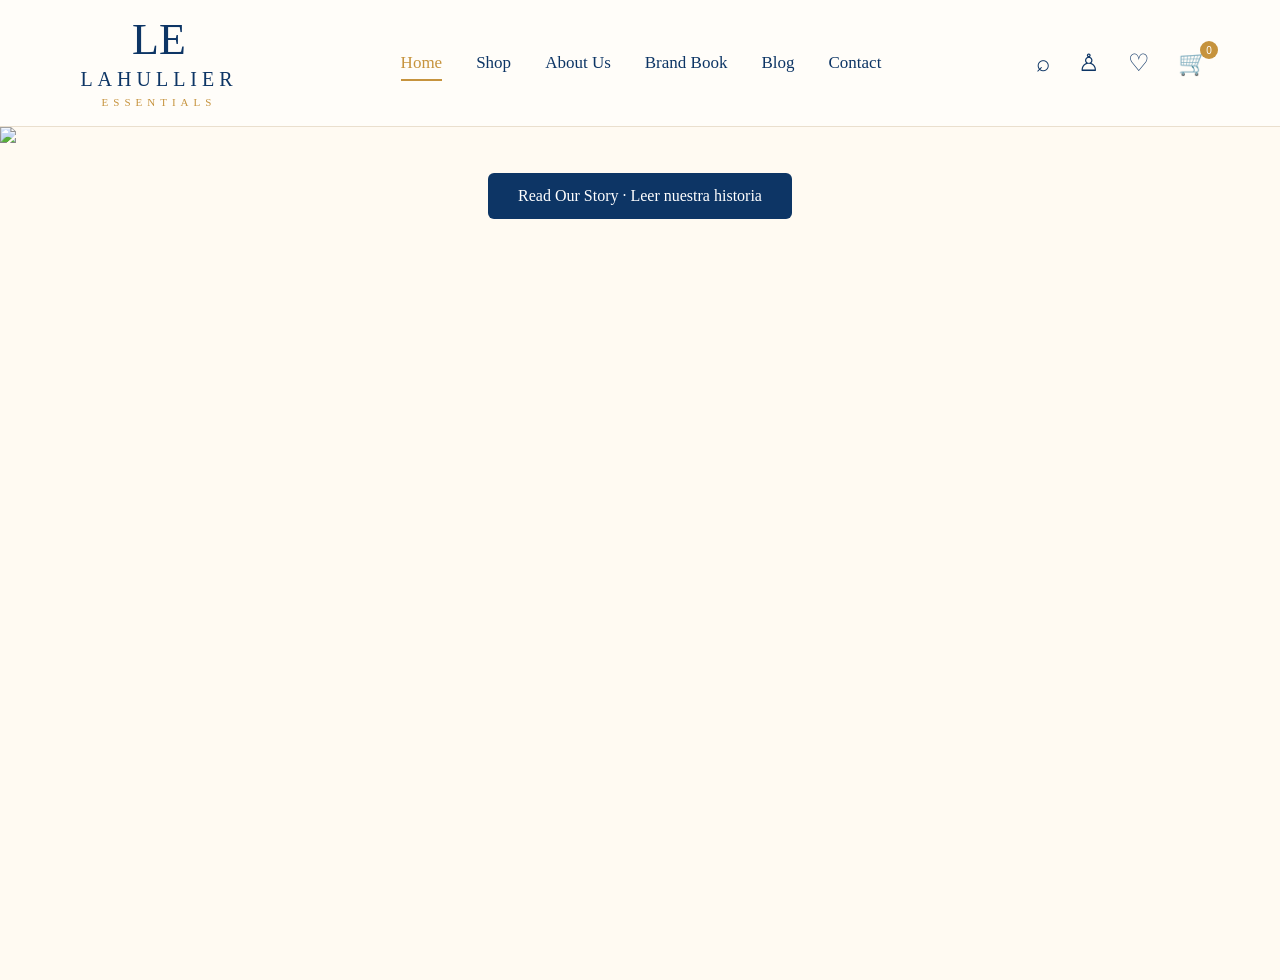
==== index.html @ d45b9214 "Remove story section from index.html Removed the story section and its content from the index.html f" ====
<!DOCTYPE html>
<html lang="en">
<head>
    <meta charset="UTF-8">
    <meta name="viewport" content="width=device-width, initial-scale=1.0">
    <title>Lahullier Essentials</title>

    <link rel="stylesheet" href="Style.css">
</head>

<body>
<header class="site-header">
    <a href="#" class="brand">
        <div class="brand-monogram">LE</div>
        <div class="brand-name">LAHULLIER</div>
        <div class="brand-subtitle">ESSENTIALS</div>
    </a>

    <nav class="main-navigation">
       <a href="#home" class="active">Home</a>
        <a href="#">Shop</a>
<a href="about.html">About Us</a>
       <a href="brand-book.html">Brand Book</a>
        <a href="#">Blog</a>
        <a href="#">Contact</a>
    </nav>

    <div class="header-actions">
        <button type="button" aria-label="Search">⌕</button>
        <button type="button" aria-label="Account">♙</button>
        <button type="button" aria-label="Wishlist">♡</button>

        <button type="button" class="cart-button" aria-label="Cart">
            🛒
            <span class="cart-count">0</span>
        </button>
    </div>
</header>
</header>

<!-- HERO -->
<section class="hero" id="home">
  <img
    class="hero-photo"
    src="https://raw.githubusercontent.com/Yissel21/lahullier-essentials-website/main/assets/IMG_7998.jpeg"
</section>

<!-- OUR STORY -->
<!-- LINK TO ABOUT US -->

<section class="home-about-link">

    <a href="about.html" class="story-button">
        Read Our Story · Leer nuestra historia
    </a>

</section>
<script src="Script.js"></script>
</body>
</html>
---- Style.css ----
:root {
    --navy: #0d3565;
    --gold: #c6933d;
    --cream: #fffaf2;
    --text: #1f2933;
    --border: #eadfce;
}

* {
    box-sizing: border-box;
}

body {
    margin: 0;
    background: var(--cream);
    color: var(--text);
    font-family: Georgia, "Times New Roman", serif;
}

button,
a {
    font: inherit;
}

.site-header {
    min-height: 120px;
    padding: 18px 5%;
    display: flex;
    align-items: center;
    justify-content: space-between;
    gap: 30px;
    background: rgba(255, 253, 249, 0.97);
    border-bottom: 1px solid var(--border);
}

.brand {
    min-width: 190px;
    color: var(--navy);
    text-align: center;
    text-decoration: none;
}

.brand-monogram {
    font-size: 44px;
    line-height: 1;
}

.brand-name {
    margin-top: 6px;
    font-size: 20px;
    letter-spacing: 5px;
}

.brand-subtitle {
    margin-top: 5px;
    color: var(--gold);
    font-size: 11px;
    letter-spacing: 5px;
}

.main-navigation {
    display: flex;
    align-items: center;
    justify-content: center;
    gap: 34px;
}

.main-navigation a {
    position: relative;
    padding: 12px 0;
    color: var(--navy);
    font-size: 17px;
    text-decoration: none;
}

.main-navigation a:hover,
.main-navigation a.active {
    color: var(--gold);
}

.main-navigation a.active::after {
    content: "";
    position: absolute;
    right: 0;
    bottom: 4px;
    left: 0;
    height: 2px;
    background: var(--gold);
}

.header-actions {
    display: flex;
    align-items: center;
    gap: 12px;
}

.header-actions button {
    position: relative;
    padding: 8px;
    border: 0;
    background: transparent;
    color: var(--navy);
    font-size: 24px;
    cursor: pointer;
}

.cart-count {
    position: absolute;
    top: 0;
    right: -2px;
    width: 18px;
    height: 18px;
    display: grid;
    place-items: center;
    border-radius: 50%;
    background: var(--gold);
    color: white;
    font-family: Arial, sans-serif;
    font-size: 10px;
}

@media (max-width: 950px) {
    .site-header {
        flex-wrap: wrap;
    }

    .main-navigation {
        width: 100%;
        order: 3;
        gap: 18px;
        flex-wrap: wrap;
    }
}
/* ===========================
   HERO
=========================== */

.hero{
    min-height:900px;
    background:#f7f2e8;
    display:flex;
    justify-content:center;
    align-items:center;
    text-align:center;
    padding:120px 30px;
}

.hero-content{
    max-width:900px;
}

.hero-brand{
    margin-bottom:30px;
}

.hero-monogram{
    font-size:110px;
    color:#0d2f63;
    font-family:Georgia,serif;
    line-height:1;
}

.hero-brand-name{
    font-size:60px;
    letter-spacing:8px;
    color:#0d2f63;
    font-family:Georgia,serif;
}

.hero-brand-subtitle{
    margin-top:10px;
    letter-spacing:10px;
    color:#b28b42;
    font-size:22px;
}

.hero-heart{
    color:#b28b42;
    font-size:28px;
    margin-top:20px;
}

}
.hero-title{

    font-size:68px;

    color:#17376d;

    font-family:Georgia,serif;

    line-height:1.2;

    margin-top:40px;

}
.hero-title-spanish{

    font-size:34px;

    margin-top:30px;

    color:#7b5a2f;

    line-height:1.5;

}
/* ===========================
   HERO — AJUSTES COMPLETOS
=========================== */

.hero {
    min-height: 900px;
    padding: 90px 24px 80px;
    background-color: #f8f2e7;
    display: flex;
    align-items: center;
    justify-content: center;
    text-align: center;
}

.hero-content {
    width: min(900px, 100%);
    margin: 0 auto;
}

.hero-title {
    margin: 28px 0 0;
    color: #12386c;
    font-family: Georgia, "Times New Roman", serif;
    font-size: clamp(34px, 5vw, 68px);
    line-height: 1.15;
    font-weight: 500;
}

.hero-title-spanish {
    margin: 26px 0 0;
    color: #7b5a2f;
    font-size: clamp(22px, 3vw, 34px);
    line-height: 1.35;
}

.hero-description {
    max-width: 760px;
    margin: 30px auto 0;
    color: #17376d;
    font-size: 18px;
    line-height: 1.55;
}

.hero-description-spanish {
    color: #6f5430;
}

.hero-divider {
    width: min(340px, 80%);
    margin: 24px auto 0;
    display: flex;
    align-items: center;
    justify-content: center;
    gap: 14px;
}

.hero-divider span:not(.divider-heart) {
    height: 1px;
    flex: 1;
    background: #c9a76a;
}

.divider-heart {
    color: #c6933d;
    font-size: 18px;
}

.hero-divider-small {
    width: min(250px, 70%);
}

.hero-actions {
    margin-top: 34px;
    display: flex;
    justify-content: center;
    gap: 18px;
    flex-wrap: wrap;
}

.hero-button {
    min-width: 210px;
    padding: 14px 24px 12px;
    border: 1px solid #c6933d;
    border-radius: 7px;
    text-decoration: none;
    display: flex;
    flex-direction: column;
    align-items: center;
    gap: 4px;
    transition: 0.2s ease;
}

.hero-button span {
    font-size: 18px;
}

.hero-button small {
    font-size: 13px;
}

.hero-button-primary {
    background: #0d3565;
    color: white;
    border-color: #0d3565;
}

.hero-button-secondary {
    background: rgba(255,255,255,0.55);
    color: #6f5430;
}

.hero-button:hover {
    transform: translateY(-2px);
}

@media (max-width: 700px) {
    .hero {
        min-height: auto;
        padding: 70px 18px 60px;
    }

    .hero-monogram {
        font-size: 72px;
    }

    .hero-brand-name {
        font-size: 34px;
        letter-spacing: 5px;
    }

    .hero-brand-subtitle {
        font-size: 14px;
        letter-spacing: 7px;
    }

    .hero-description {
        font-size: 16px;
    }

    .hero-button {
        width: 100%;
        max-width: 320px;
    }
}
.hero {
  min-height: 100vh;
  background-size: cover;
  background-position: center;
  background-repeat: no-repeat;
  display: flex;
  justify-content: center;
  align-items: center;
  padding: 120px 20px 80px;
}

.hero-content {
  max-width: 820px;
  text-align: center;
}

.hero-content img {
  width: 320px;
  margin-bottom: 25px;
}

.hero-title {
  font-size: 64px;
  line-height: 1.2;
}

.hero-title-spanish {
  font-size: 34px;
  margin-top: 30px;
}

.hero-description,
.hero-description-spanish {
  max-width: 700px;
  margin: 30px auto;
  line-height: 1.8;
}

.hero-buttons {
  margin-top: 45px;
  display: flex;
  justify-content: center;
  gap: 25px;
  flex-wrap: wrap;
}
/* HERO CON EL DISEÑO OFICIAL */

.hero-image-section {
    width: 100%;
    margin: 0;
    padding: 0;
    background: #fffaf2;
    overflow: hidden;
}

.hero-image {
    display: block;
    width: 100%;
    height: auto;
    object-fit: contain;
}
.hero-image {
    display: block;
    width: 100%;
    height: auto;
    object-fit: contain;
}
.hero{
    background-image: url("https://raw.githubusercontent.com/Yissel21/lahullier-essentials-website/main/assets/C2409849-1DB2-41C2-B281-17C211411EC6.png");
    background-size: cover;
    background-position: center;
    background-repeat: no-repeat;

    min-height: 100vh;

    display:flex;
    justify-content:center;
    align-items:center;

    padding:120px 20px;
}
/* Evita que el contenido del Hero se duplique sobre la imagen */
.hero-content {
  display: none;
}

.hero {
  width: 100%;
  min-height: 0;
  aspect-ratio: 1536 / 1024;

  background-image: url("8F7D37EC-8838-4BB7-A083-94ACF7259792.png");
  background-size: cover;
  background-position: center;
  background-repeat: no-repeat;

  padding: 0;
  display: block;
}
.hero {
  width: 100%;
  margin: 0;
  padding: 0;
  min-height: 0;
  display: block;
  background: none;
}

.hero-photo {
  display: block;
  width: 100%;
  height: auto;
  margin: 0;
}
.hero{
    background:none;
    padding:0;
    margin:0;
    min-height:0;
}

.hero-photo{
    display:block;
    width:100%;
    height:auto;
}
.hero {
  margin: 0;
  padding: 0;
  background: none;
  min-height: 0;
}

.hero-photo {
  display: block;
  width: 100%;
  height: auto;
  margin: 0;
}
/* ===========================
   OUR STORY
=========================== */

.story-section {
    padding: 110px 6%;
    background: #fffaf2;
}

.story-container {
    width: min(850px, 100%);
    margin: 0 auto;
    display: grid;
    grid-template-columns: 1fr;
    align-items: center;
    gap: 40px;
    text-align: center;
}
.story-image {
    overflow: hidden;
    border-radius: 6px;
    box-shadow: 0 20px 50px rgba(35, 45, 55, 0.12);
}

.story-image img {
    display: block;
    width: 100%;
    min-height: 620px;
    object-fit: cover;
    object-position: center;
}

.story-content {
    max-width: 850px;
    margin: 0 auto;
    text-align: center;
}

.section-label {
    margin: 0 0 16px;
    color: #c6933d;
    font-family: Arial, sans-serif;
    font-size: 13px;
    font-weight: 700;
    letter-spacing: 3px;
    text-transform: uppercase;
}

.story-content h2 {
    margin: 0;
    color: #0d3565;
    font-family: Georgia, "Times New Roman", serif;
    font-size: clamp(38px, 5vw, 62px);
    font-weight: 500;
    line-height: 1.1;
}

.story-heading-spanish {
    margin: 14px 0 0;
    color: #9b7538;
    font-size: 25px;
    font-style: italic;
}

.story-divider {
    width: 210px;
    margin: 28px auto;
    display: flex;
    align-items: center;
    gap: 12px;
}

.story-divider span:first-child,
.story-divider span:last-child {
    height: 1px;
    flex: 1;
    background: #c9a76a;
}

.story-divider span:nth-child(2) {
    color: #c6933d;
}

.story-content p {
    color: #26384d;
    font-family: Arial, sans-serif;
    font-size: 17px;
    line-height: 1.75;
}

.story-content .story-spanish {
    color: #745c3c;
    font-style: italic;
}

.story-button {
    width: fit-content;
    margin: 30px auto 0;
    padding: 14px 30px;
    display: flex;
    flex-direction: column;
    align-items: center;
    gap: 3px;
    border-radius: 6px;
    background: #0d3565;
    color: #ffffff;
    text-decoration: none;
    transition: transform 0.2s ease, background 0.2s ease;
}

.story-button span {
    font-size: 17px;
}

.story-button small {
    color: #ead6ae;
    font-size: 12px;
}

.story-button:hover {
    transform: translateY(-2px);
    background: #09294f;
}

@media (max-width: 850px) {
    .story-section {
        padding: 75px 22px;
    }

    .story-container {
        grid-template-columns: 1fr;
        gap: 45px;
    }

    .story-image img {
        min-height: 420px;
    }

    .story-content {
        max-width: none;
    }
}

@media (max-width: 520px) {
    .story-section {
        padding: 55px 18px;
    }

    .story-image img {
        min-height: 320px;
    }

    .story-content p {
        font-size: 16px;
    }

    .story-button {
        width: 100%;
    }
}
html {
    scroll-behavior: smooth;
}
/* =========================================
   ABOUT US PAGE - BLOQUE 1
========================================= */

.about-hero {
    position: relative;
    min-height: 650px;
    padding: 100px 24px;
    display: flex;
    align-items: center;
    justify-content: center;
    overflow: hidden;
    background: #fffaf2;
}

.about-hero-overlay{
    display:none;
}

.about-hero-content {
    position: relative;
    z-index: 2;
    width: min(800px, 100%);
    margin: 0 auto;
    text-align: center;
}

.about-eyebrow,
.about-section-label,
.about-card-label {
    margin: 0 0 18px;
    color: #b9893e;
    font-family: Arial, sans-serif;
    font-size: 13px;
    font-weight: 700;
    letter-spacing: 3px;
    text-transform: uppercase;
}

.about-hero h1 {
    max-width: 780px;
    margin: 0 auto;
    color: #0d3565;
    font-family: Georgia, "Times New Roman", serif;
    font-size: clamp(48px, 7vw, 82px);
    font-weight: 500;
    line-height: 1.05;
}

.about-hero-spanish {
    margin: 20px 0 0;
    color: #856a46;
    font-family: Georgia, "Times New Roman", serif;
    font-size: 23px;
    font-style: italic;
}

.about-gold-divider {
    width: 220px;
    margin: 30px auto;
    display: flex;
    align-items: center;
    gap: 14px;
}

.about-gold-divider span:first-child,
.about-gold-divider span:last-child {
    height: 1px;
    flex: 1;
    background: #c9a76a;
}

.about-gold-divider span:nth-child(2) {
    color: #b9893e;
}

.about-intro {
    max-width: 690px;
    margin: 0 auto;
    color: #26384d;
    font-family: Arial, sans-serif;
    font-size: 19px;
    line-height: 1.8;
}

.about-intro-spanish {
    max-width: 690px;
    margin: 15px auto 0;
    color: #745c3c;
    font-family: Arial, sans-serif;
    font-size: 16px;
    font-style: italic;
    line-height: 1.75;
}


/* OUR STORY */

.about-story {
    padding: 110px 6%;
    background: #fffdf8;
}

.about-story-container {
    width: min(1100px, 100%);
    margin: 0 auto;
}

.about-story-heading {
    max-width: 760px;
    margin: 0 auto 60px;
    text-align: center;
}

.about-story-heading h2 {
    margin: 0;
    color: #0d3565;
    font-family: Georgia, "Times New Roman", serif;
    font-size: clamp(38px, 5vw, 58px);
    font-weight: 500;
    line-height: 1.15;
}

.about-heading-spanish {
    margin: 15px 0 0;
    color: #876a42;
    font-size: 21px;
    font-style: italic;
}

.about-story-copy {
    display: grid;
    grid-template-columns: 1fr 1fr;
    gap: 70px;
}

.about-story-column {
    position: relative;
    padding: 40px;
    border-top: 1px solid #c9a76a;
    background: #ffffff;
    box-shadow: 0 18px 45px rgba(27, 43, 62, 0.07);
}

.about-story-column p {
    margin: 0 0 22px;
    color: #26384d;
    font-family: Arial, sans-serif;
    font-size: 17px;
    line-height: 1.85;
}

.about-story-column p:last-child {
    margin-bottom: 0;
}

.about-story-column-spanish p {
    color: #725b3e;
    font-style: italic;
}
/* =========================================
   ABOUT US PAGE - BLOQUE 2
========================================= */

/* MISSION AND VISION */

.about-purpose {
    padding: 110px 6%;
    background: #f7f0e5;
}

.about-purpose-container {
    width: min(1150px, 100%);
    margin: 0 auto;
    display: grid;
    grid-template-columns: 1fr 1fr;
    gap: 35px;
}

.about-purpose-card {
    padding: 55px 45px;
    border: 1px solid rgba(185, 137, 62, 0.3);
    background: #fffdf8;
    text-align: center;
    transition:
        transform 0.25s ease,
        box-shadow 0.25s ease;
}

.about-purpose-card:hover {
    transform: translateY(-5px);
    box-shadow: 0 20px 45px rgba(28, 47, 69, 0.1);
}

.about-card-icon {
    width: 58px;
    height: 58px;
    margin: 0 auto 25px;
    display: grid;
    place-items: center;
    border: 1px solid #c9a76a;
    border-radius: 50%;
    color: #b9893e;
    font-size: 25px;
}

.about-purpose-card h3 {
    margin: 0 0 22px;
    color: #0d3565;
    font-family: Georgia, "Times New Roman", serif;
    font-size: 32px;
    font-weight: 500;
    line-height: 1.25;
}

.about-purpose-card p {
    color: #26384d;
    font-family: Arial, sans-serif;
    font-size: 16px;
    line-height: 1.8;
}

.about-purpose-card .about-card-spanish {
    color: #725b3e;
    font-style: italic;
}


/* VALUES */

.about-values {
    padding: 110px 6%;
    background: #ffffff;
}

.about-values-container {
    width: min(1200px, 100%);
    margin: 0 auto;
}

.about-values-heading {
    max-width: 780px;
    margin: 0 auto 65px;
    text-align: center;
}

.about-values-heading h2 {
    margin: 0;
    color: #0d3565;
    font-family: Georgia, "Times New Roman", serif;
    font-size: clamp(38px, 5vw, 58px);
    font-weight: 500;
    line-height: 1.15;
}

.about-values-grid {
    display: grid;
    grid-template-columns: repeat(4, 1fr);
    gap: 24px;
}

.about-value {
    min-height: 320px;
    padding: 40px 28px;
    border-bottom: 3px solid #b9893e;
    background: #fffaf2;
}

.about-value-number {
    color: #c9a76a;
    font-family: Georgia, "Times New Roman", serif;
    font-size: 40px;
}

.about-value h3 {
    margin: 28px 0 18px;
    color: #0d3565;
    font-family: Georgia, "Times New Roman", serif;
    font-size: 29px;
    font-weight: 500;
}

.about-value p {
    color: #26384d;
    font-family: Arial, sans-serif;
    font-size: 15px;
    line-height: 1.75;
}

.about-value small {
    display: block;
    margin-top: 20px;
    color: #745c3c;
    font-family: Arial, sans-serif;
    font-size: 13px;
    font-style: italic;
    line-height: 1.6;
}
/* =========================================
   ABOUT US PAGE - BLOQUE 3
========================================= */

/* PROMISE */

.about-promise{
    padding:120px 24px;
    background:#0d3565;
}

.about-promise-content{
    width:min(850px,100%);
    margin:0 auto;
    text-align:center;
}

.about-promise .about-section-label{
    color:#dfc28d;
}

.about-promise blockquote{
    margin:0;
    color:#fff;
    font-family:Georgia,"Times New Roman",serif;
    font-size:clamp(38px,5vw,60px);
    line-height:1.3;
    font-weight:400;
}

.about-promise-spanish{
    margin:25px 0 0;
    color:#ead8b9;
    font-size:20px;
    font-style:italic;
    line-height:1.6;
}

.about-primary-button{
    width:fit-content;
    margin:40px auto 0;
    padding:16px 34px;
    display:flex;
    flex-direction:column;
    align-items:center;
    gap:4px;
    background:#fff;
    color:#0d3565;
    border:1px solid #dfc28d;
    text-decoration:none;
    transition:.25s;
}

.about-primary-button:hover{
    transform:translateY(-4px);
    background:#fff8eb;
}

.about-primary-button span{
    font-family:Georgia,"Times New Roman",serif;
    font-size:17px;
}

.about-primary-button small{
    color:#876a42;
    font-size:11px;
}


/* FOOTER */

.site-footer{
    padding:75px 6% 25px;
    background:#08294f;
    color:#fff;
}

.footer-container{
    width:min(1200px,100%);
    margin:0 auto;
    display:grid;
    grid-template-columns:2fr 1fr 1fr 1fr;
    gap:50px;
}

.footer-monogram{
    color:#dfc28d;
    font-size:50px;
    font-family:Georgia,"Times New Roman",serif;
}

.footer-brand h2{
    margin:10px 0 18px;
    font-size:28px;
    font-family:Georgia,"Times New Roman",serif;
}

.footer-brand p{
    max-width:320px;
    line-height:1.7;
}

.footer-brand small{
    display:block;
    margin-top:10px;
    color:#cfb98f;
    font-style:italic;
    line-height:1.6;
}

.footer-links{
    display:flex;
    flex-direction:column;
    gap:12px;
}

.footer-links h3{
    margin-bottom:10px;
    color:#dfc28d;
}

.footer-links a{
    color:#fff;
    text-decoration:none;
}

.footer-links a:hover{
    color:#dfc28d;
}

.footer-bottom{
    width:min(1200px,100%);
    margin:50px auto 0;
    padding-top:20px;
    border-top:1px solid rgba(255,255,255,.15);
    text-align:center;
}
/* =========================================
   ABOUT US PAGE - BLOQUE 4
   RESPONSIVE
========================================= */

@media (max-width: 950px){

    .about-story-copy,
    .about-purpose-container{
        grid-template-columns:1fr;
    }

    .about-values-grid{
        grid-template-columns:repeat(2,1fr);
    }

    .footer-container{
        grid-template-columns:1fr 1fr;
    }

    .main-navigation{
        gap:18px;
    }

}


@media (max-width: 700px){

    .about-hero{
        min-height:560px;
        padding:80px 20px;
    }

    .about-hero h1{
        font-size:48px;
    }

    .about-intro{
        font-size:17px;
    }

    .about-story,
    .about-purpose,
    .about-values{
        padding:75px 22px;
    }

    .about-story-column,
    .about-purpose-card{
        padding:38px 25px;
    }

    .about-values-grid{
        grid-template-columns:1fr;
    }

    .about-value{
        min-height:auto;
    }

    .about-promise{
        padding:85px 22px;
    }

    .footer-container{
        grid-template-columns:1fr;
    }

    .site-header{
        flex-wrap:wrap;
        justify-content:center;
        gap:20px;
        padding:20px;
    }

    .main-navigation{
        width:100%;
        justify-content:center;
        flex-wrap:wrap;
        gap:14px 20px;
    }

    .header-actions{
        justify-content:center;
    }

}


@media (max-width: 520px){

    .about-hero h1{
        font-size:42px;
    }

    .about-hero-spanish{
        font-size:19px;
    }

    .about-story-heading h2,
    .about-values-heading h2{
        font-size:38px;
    }

    .about-purpose-card h3{
        font-size:28px;
    }

    .about-promise blockquote{
        font-size:36px;
    }

    .about-primary-button{
        width:100%;
        box-sizing:border-box;
    }

    .brand{
        text-align:center;
    }

    .main-navigation a{
        font-size:14px;
    }

}
/* ==========================
   BRAND BOOK
========================== */

.brandbook-hero{
    background:#fffaf2;
    min-height:85vh;
    display:flex;
    justify-content:center;
    align-items:center;
    text-align:center;
    padding:100px 30px;
    position:relative;
}

.brandbook-overlay{
    display:none;
}

.brandbook-content{
    max-width:850px;
}

.brandbook-small{
    letter-spacing:4px;
    text-transform:uppercase;
    color:#b08d57;
    font-size:14px;
    margin-bottom:20px;
}

.brandbook-hero h1{
    font-size:72px;
    font-weight:300;
    color:#1f2937;
    margin-bottom:25px;
}

.brandbook-subtitle{
    font-size:22px;
    line-height:1.8;
    color:#6b7280;
    max-width:700px;
    margin:auto;
}

@media (max-width:768px){

.brandbook-hero{
    padding:80px 25px;
}

.brandbook-hero h1{
    font-size:48px;
}

.brandbook-subtitle{
    font-size:18px;
}

}
/* ===== Meet the Founder ===== */

.founder-section{
    display:grid;
    grid-template-columns:1fr 1fr;
    gap:80px;
    align-items:center;
    padding:120px 10%;
    background:#ffffff;
}

.founder-image{
    display:flex;
    justify-content:center;
}

.founder-image img{
    width:100%;
    max-width:520px;
    height:650px;
    object-fit:cover;
    object-position:center top;
    border-radius:24px;
    box-shadow:0 25px 60px rgba(0,0,0,.12);
}

.section-tag{
    display:inline-block;
    color:#b08d57;
    letter-spacing:3px;
    text-transform:uppercase;
    font-size:14px;
    margin-bottom:20px;
}

.founder-text h2{
    font-size:48px;
    color:#1f2937;
    margin-bottom:25px;
}

.founder-text p{
    font-size:20px;
    line-height:1.9;
    color:#6b7280;
    margin-bottom:20px;
}

@media(max-width:900px){

    .founder-section{
        grid-template-columns:1fr;
        gap:45px;
        padding:70px 24px;
    }

    .founder-image img{
        max-width:420px;
        height:520px;
    }

    .founder-text{
        text-align:center;
    }

    .founder-text h2{
        font-size:38px;
    }

    .founder-text p{
        font-size:18px;
    }
}

.founder-text{
    text-align:center;
}

}
.founder-spanish{
    color:#b08d57;
    font-style:italic;
    font-size:18px;
    line-height:1.9;
    margin-top:-8px;
    margin-bottom:28px;
}
.founder-text{
    max-width:600px;
}

.founder-text h2{
    font-size:58px;
    line-height:1.1;
    margin-bottom:20px;
}

.founder-text p{
    font-size:20px;
    line-height:2;
}

.section-tag{
    letter-spacing:5px;
    font-size:14px;
    color:#b08d57;
    text-transform:uppercase;
    margin-bottom:18px;
}

.founder-image img{
    max-width:430px;
    width:100%;
    border-radius:24px;
    box-shadow:0 30px 70px rgba(0,0,0,.12);
}
.founder-quote{
    font-size:24px;
    line-height:1.6;
    font-style:italic;
    color:#b08d57;
    margin-bottom:18px;
}
/* ===== Brand Book Full Width Cover ===== */

.brandbook-cover-section{
    width:100vw;
    max-width:none;
    margin:0;
    margin-left:calc(50% - 50vw);
    padding:0;
    background:#fffaf2;
    overflow:hidden;
}

.brandbook-cover-image{
    display:block;
    width:100vw;
    max-width:none;
    height:auto;
    margin:0;
    padding:0;
}
/* Spanish text in gold */
.founder-text p.founder-spanish{
    color:#b08d57 !important;
    font-style:italic;
    font-size:18px;
    line-height:1.9;
    margin-top:-8px;
    margin-bottom:28px;
}
/* ===== A Letter to My Children ===== */

.children-letter-section{
    padding:120px 8%;
    background:linear-gradient(
        180deg,
        #fffaf2 0%,
        #ffffff 45%,
        #fffaf2 100%
    );
}

.children-letter-intro{
    max-width:1200px;
    margin:0 auto;
    display:grid;
    grid-template-columns:0.9fr 1.1fr;
    gap:80px;
    align-items:center;
}

.children-letter-photo-wrap{
    display:flex;
    justify-content:center;
}

.children-letter-photo{
    display:block;
    width:100%;
    max-width:470px;
    border-radius:28px;
    box-shadow:0 30px 70px rgba(31,41,55,.14);
}

.children-letter-heading{
    max-width:600px;
}

.children-letter-kicker{
    color:#b08d57;
    letter-spacing:5px;
    font-size:14px;
    text-transform:uppercase;
    margin-bottom:18px;
}

.children-letter-heading h2{
    color:#1f2937;
    font-size:56px;
    line-height:1.12;
    margin-bottom:18px;
}

.children-letter-title-spanish{
    color:#b08d57;
    font-size:28px;
    line-height:1.5;
    font-style:italic;
    margin-bottom:30px;
}

.children-letter-copy{
    color:#6b7280;
    font-size:19px;
    line-height:1.9;
    margin-bottom:18px;
}

.children-letter-copy-spanish{
    color:#b08d57;
    font-style:italic;
}

.children-letter-card{
    max-width:1050px;
    margin:90px auto 0;
    padding:20px;
    background:#ffffff;
    border:1px solid rgba(176,141,87,.25);
    border-radius:30px;
    box-shadow:0 30px 80px rgba(31,41,55,.12);
}

.children-letter-image{
    display:block;
    width:100%;
    height:auto;
    border-radius:20px;
}

@media(max-width:900px){

    .children-letter-section{
        padding:80px 24px;
    }

    .children-letter-intro{
        grid-template-columns:1fr;
        gap:50px;
    }

    .children-letter-heading{
        max-width:700px;
        margin:0 auto;
        text-align:center;
    }

    .children-letter-heading h2{
        font-size:42px;
    }

    .children-letter-title-spanish{
        font-size:24px;
    }

    .children-letter-card{
        margin-top:60px;
        padding:10px;
        border-radius:20px;
    }

    .children-letter-image{
        border-radius:14px;
    }
}
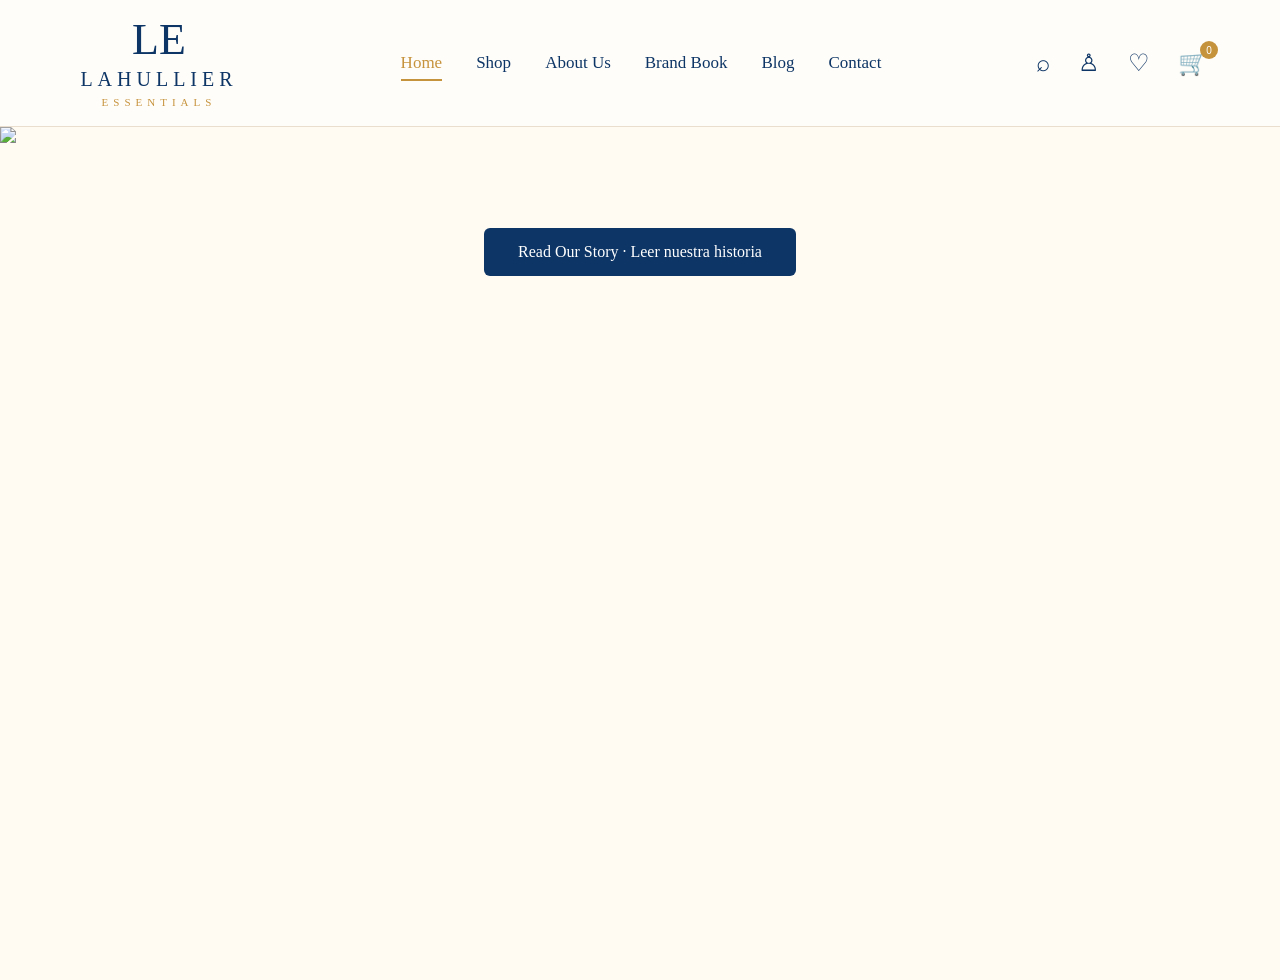
==== commit e90b9885: "Update index.html" ====
--- a/index.html
+++ b/index.html
@@ -21,7 +21,7 @@
         <a href="#">Shop</a>
 <a href="about.html">About Us</a>
        <a href="brand-book.html">Brand Book</a>
-        <a href="#">Blog</a>
+       <a href="blog.html">Blog</a>
         <a href="#">Contact</a>
     </nav>
 
--- a/Style.css
+++ b/Style.css
@@ -1551,3 +1551,643 @@
         border-radius:14px;
     }
 }
+/* ===== Home link to About Us ===== */
+
+.home-about-link{
+    width:100%;
+    padding:55px 24px;
+    text-align:center;
+    background:#fffaf2;
+}
+
+.home-about-link .story-button{
+    display:inline-block;
+    padding:15px 34px;
+    text-decoration:none;
+}
+/* ==================================
+   SIMPLE BRAND BOOK
+================================== */
+
+.brand-guide-hero{
+    min-height:420px;
+    padding:110px 24px 85px;
+    display:flex;
+    flex-direction:column;
+    justify-content:center;
+    text-align:center;
+
+    background:
+        linear-gradient(
+            rgba(255,248,238,.62),
+            rgba(255,248,238,.62)
+        ),
+        url("assets/6668B64A-D140-481F-A679-AC1ED1369410.png");
+
+    background-size:cover;
+    background-position:center;
+    background-repeat:no-repeat;
+}
+
+.brand-guide-label{
+    color:#b08d57;
+    font-size:13px;
+    letter-spacing:5px;
+    margin-bottom:18px;
+}
+
+.brand-guide-hero h1{
+    color:#1b2f5d;
+    font-family:"Playfair Display", Georgia, serif;
+    font-size:68px;
+    line-height:1.1;
+    margin-bottom:18px;
+}
+
+.brand-guide-subtitle{
+    color:#333333;
+    font-size:21px;
+    margin:6px 0;
+}
+
+.brand-guide-spanish{
+    color:#b08d57 !important;
+    font-style:italic;
+}
+
+.brand-guide-grid{
+    max-width:1200px;
+    margin:0 auto;
+    padding:90px 30px 120px;
+    display:grid;
+    grid-template-columns:repeat(2, 1fr);
+    gap:32px;
+    background:#ffffff;
+}
+
+.brand-guide-card{
+    position:relative;
+    padding:48px;
+    border:1px solid rgba(176,141,87,.28);
+    border-radius:24px;
+    background:#fffdf9;
+    box-shadow:0 20px 50px rgba(31,47,93,.06);
+}
+
+.brand-guide-number{
+    display:block;
+    color:#b08d57;
+    font-size:13px;
+    letter-spacing:3px;
+    margin-bottom:20px;
+}
+
+.brand-guide-card h2{
+    color:#1b2f5d;
+    font-family:"Playfair Display", Georgia, serif;
+    font-size:36px;
+    margin-bottom:5px;
+}
+
+.brand-guide-card h3{
+    color:#b08d57;
+    font-size:19px;
+    font-style:italic;
+    font-weight:400;
+    margin-bottom:28px;
+}
+
+.brand-guide-card p{
+    color:#4b4b4b;
+    font-size:17px;
+    line-height:1.8;
+    margin:12px 0;
+}
+
+.brand-logo-example{
+    width:150px;
+    height:150px;
+    margin:15px auto 30px;
+    display:flex;
+    justify-content:center;
+    align-items:center;
+    border:3px solid #b08d57;
+}
+
+.brand-logo-example span{
+    color:#1b2f5d;
+    font-family:"Playfair Display", Georgia, serif;
+    font-size:72px;
+}
+
+.brand-rule{
+    margin-top:22px;
+    padding:14px 18px;
+    background:#fff8ee;
+    border-left:3px solid #b08d57;
+    color:#1b2f5d;
+    font-size:15px;
+    line-height:1.6;
+}
+
+.brand-color-list{
+    display:grid;
+    gap:25px;
+}
+
+.brand-color-item{
+    display:grid;
+    grid-template-columns:70px 1fr;
+    gap:18px;
+    align-items:start;
+}
+
+.brand-swatch{
+    display:block;
+    width:64px;
+    height:64px;
+    border-radius:50%;
+    border:1px solid rgba(0,0,0,.08);
+}
+
+.brand-swatch.navy{
+    background:#1b2f5d;
+}
+
+.brand-swatch.gold{
+    background:#b08d57;
+}
+
+.brand-swatch.cream{
+    background:#fff8ee;
+}
+
+.brand-swatch.charcoal{
+    background:#333333;
+}
+
+.brand-color-item strong,
+.brand-color-item small{
+    display:block;
+}
+
+.brand-color-item strong{
+    color:#1b2f5d;
+    font-size:18px;
+}
+
+.brand-color-item small{
+    color:#777777;
+    margin:4px 0 8px;
+}
+
+.brand-color-item p{
+    font-size:14px;
+    line-height:1.5;
+    margin:3px 0;
+}
+
+.font-example{
+    color:#1b2f5d;
+    font-size:64px;
+    line-height:1;
+    margin:20px 0 10px;
+}
+
+.font-heading{
+    font-family:"Playfair Display", Georgia, serif;
+}
+
+.font-body{
+    font-family:"Lora", Georgia, serif;
+}
+
+.font-label{
+    font-family:"Montserrat", Arial, sans-serif;
+}
+
+.brand-guide-card hr{
+    border:0;
+    border-top:1px solid rgba(176,141,87,.25);
+    margin:30px 0;
+}
+
+.brand-voice-tags{
+    display:flex;
+    flex-wrap:wrap;
+    gap:12px;
+    margin-bottom:28px;
+}
+
+.brand-voice-tags span{
+    padding:10px 15px;
+    border:1px solid rgba(176,141,87,.35);
+    border-radius:30px;
+    color:#1b2f5d;
+    background:#ffffff;
+    font-size:14px;
+}
+
+@media(max-width:800px){
+
+    .brand-guide-hero{
+        padding:80px 20px 65px;
+    }
+
+    .brand-guide-hero h1{
+        font-size:48px;
+    }
+
+    .brand-guide-grid{
+        grid-template-columns:1fr;
+        padding:55px 18px 80px;
+    }
+
+    .brand-guide-card{
+        padding:34px 24px;
+    }
+
+    .brand-guide-card h2{
+        font-size:31px;
+    }
+
+    .brand-color-item{
+        grid-template-columns:58px 1fr;
+    }
+
+    .brand-swatch{
+        width:52px;
+        height:52px;
+    }
+}
+<!-- ===== LAHULLIER JOURNAL ===== -->
+
+<section class="journal-hero">
+
+    <p class="journal-label">
+        THE LAHULLIER JOURNAL
+    </p>
+
+    <h1>
+        Stories with Meaning
+    </h1>
+
+    <p class="journal-title-spanish">
+        Historias con significado
+    </p>
+
+    <div class="journal-divider">
+        <span></span>
+        <span class="journal-heart">♥</span>
+        <span></span>
+    </div>
+
+    <p class="journal-intro">
+        A space for family, inspiration, meaningful moments
+        and the journey of building a dream with purpose.
+    </p>
+
+    <p class="journal-intro journal-spanish">
+        Un espacio para la familia, la inspiración, los momentos
+        significativos y el camino de construir un sueño con propósito.
+    </p>
+
+</section>
+
+
+<section class="journal-posts">
+
+    <article class="journal-card">
+
+        <span class="journal-card-number">01</span>
+
+        <p class="journal-category">
+            OUR JOURNEY · NUESTRO CAMINO
+        </p>
+
+        <h2>
+            A Dream in Progress
+        </h2>
+
+        <h3>
+            Un sueño en construcción
+        </h3>
+
+        <p>
+            Every meaningful journey begins with a dream,
+            courage and the decision to keep moving forward.
+        </p>
+
+        <p class="journal-spanish">
+            Todo camino con significado comienza con un sueño,
+            valentía y la decisión de continuar avanzando.
+        </p>
+
+        <span class="journal-coming-soon">
+            Coming Soon · Próximamente
+        </span>
+
+    </article>
+
+
+    <article class="journal-card">
+
+        <span class="journal-card-number">02</span>
+
+        <p class="journal-category">
+            FAMILY · FAMILIA
+        </p>
+
+        <h2>
+            The Beauty of Everyday Moments
+        </h2>
+
+        <h3>
+            La belleza de los momentos cotidianos
+        </h3>
+
+        <p>
+            The most meaningful memories are often created
+            in the smallest and simplest moments of family life.
+        </p>
+
+        <p class="journal-spanish">
+            Los recuerdos más importantes muchas veces nacen
+            en los momentos más pequeños y sencillos de la vida familiar.
+        </p>
+
+        <span class="journal-coming-soon">
+            Coming Soon · Próximamente
+        </span>
+
+    </article>
+
+
+    <article class="journal-card">
+
+        <span class="journal-card-number">03</span>
+
+        <p class="journal-category">
+            PURPOSE · PROPÓSITO
+        </p>
+
+        <h2>
+            Building Something Meaningful
+        </h2>
+
+        <h3>
+            Construyendo algo significativo
+        </h3>
+
+        <p>
+            A reflection on faith, discipline, family
+            and the purpose behind Lahullier Essentials.
+        </p>
+
+        <p class="journal-spanish">
+            Una reflexión sobre la fe, la disciplina, la familia
+            y el propósito que inspira a Lahullier Essentials.
+        </p>
+
+        <span class="journal-coming-soon">
+            Coming Soon · Próximamente
+        </span>
+
+    </article>
+
+</section>
+
+
+<section class="journal-closing">
+
+    <span class="journal-closing-heart">
+        ♥
+    </span>
+
+    <blockquote>
+        “The most beautiful stories are built one meaningful moment at a time.”
+    </blockquote>
+
+    <p>
+        “Las historias más bonitas se construyen un momento significativo a la vez.”
+    </p>
+
+</section>
+/* ==================================
+   LAHULLIER JOURNAL
+================================== */
+
+.journal-hero{
+    padding:120px 25px 95px;
+    text-align:center;
+    background:
+        radial-gradient(
+            circle at top left,
+            rgba(176,141,87,.10),
+            transparent 35%
+        ),
+        #fffaf2;
+}
+
+.journal-label{
+    color:#b08d57;
+    font-family:"Montserrat", Arial, sans-serif;
+    font-size:13px;
+    letter-spacing:5px;
+    margin-bottom:22px;
+}
+
+.journal-hero h1{
+    color:#1b2f5d;
+    font-family:"Playfair Display", Georgia, serif;
+    font-size:66px;
+    line-height:1.1;
+    margin-bottom:12px;
+}
+
+.journal-title-spanish{
+    color:#b08d57;
+    font-family:"Lora", Georgia, serif;
+    font-size:27px;
+    font-style:italic;
+    margin-bottom:25px;
+}
+
+.journal-divider{
+    display:flex;
+    justify-content:center;
+    align-items:center;
+    gap:12px;
+    margin:25px auto 30px;
+}
+
+.journal-divider span:not(.journal-heart){
+    display:block;
+    width:65px;
+    height:1px;
+    background:#b08d57;
+}
+
+.journal-heart{
+    color:#b08d57;
+    font-size:16px;
+}
+
+.journal-intro{
+    max-width:760px;
+    margin:10px auto;
+    color:#4b4b4b;
+    font-size:19px;
+    line-height:1.8;
+}
+
+.journal-spanish{
+    color:#b08d57 !important;
+    font-style:italic;
+}
+
+.journal-posts{
+    max-width:1200px;
+    margin:0 auto;
+    padding:90px 30px 110px;
+    display:grid;
+    grid-template-columns:repeat(3, 1fr);
+    gap:28px;
+}
+
+.journal-card{
+    position:relative;
+    padding:45px 35px;
+    background:#fffdf9;
+    border:1px solid rgba(176,141,87,.28);
+    border-radius:24px;
+    box-shadow:0 20px 50px rgba(27,47,93,.06);
+    transition:transform .3s ease, box-shadow .3s ease;
+}
+
+.journal-card:hover{
+    transform:translateY(-6px);
+    box-shadow:0 25px 60px rgba(27,47,93,.10);
+}
+
+.journal-card-number{
+    display:block;
+    color:rgba(176,141,87,.65);
+    font-family:"Playfair Display", Georgia, serif;
+    font-size:42px;
+    margin-bottom:24px;
+}
+
+.journal-category{
+    color:#b08d57 !important;
+    font-family:"Montserrat", Arial, sans-serif;
+    font-size:11px !important;
+    letter-spacing:2px;
+    margin-bottom:18px !important;
+}
+
+.journal-card h2{
+    color:#1b2f5d;
+    font-family:"Playfair Display", Georgia, serif;
+    font-size:30px;
+    line-height:1.2;
+    margin-bottom:9px;
+}
+
+.journal-card h3{
+    color:#b08d57;
+    font-family:"Lora", Georgia, serif;
+    font-size:19px;
+    font-weight:400;
+    font-style:italic;
+    line-height:1.4;
+    margin-bottom:25px;
+}
+
+.journal-card p{
+    color:#4b4b4b;
+    font-size:16px;
+    line-height:1.75;
+    margin-bottom:15px;
+}
+
+.journal-coming-soon{
+    display:inline-block;
+    margin-top:22px;
+    padding-top:14px;
+    border-top:1px solid rgba(176,141,87,.30);
+    color:#1b2f5d;
+    font-family:"Montserrat", Arial, sans-serif;
+    font-size:12px;
+    letter-spacing:1px;
+}
+
+.journal-closing{
+    padding:85px 25px;
+    text-align:center;
+    background:#1b2f5d;
+}
+
+.journal-closing-heart{
+    display:block;
+    color:#c89b5b;
+    font-size:22px;
+    margin-bottom:22px;
+}
+
+.journal-closing blockquote{
+    max-width:800px;
+    margin:0 auto 18px;
+    color:#ffffff;
+    font-family:"Playfair Display", Georgia, serif;
+    font-size:30px;
+    line-height:1.5;
+}
+
+.journal-closing p{
+    max-width:760px;
+    margin:0 auto;
+    color:#d8b57b;
+    font-family:"Lora", Georgia, serif;
+    font-size:20px;
+    line-height:1.6;
+    font-style:italic;
+}
+
+@media(max-width:900px){
+
+    .journal-hero{
+        padding:85px 20px 70px;
+    }
+
+    .journal-hero h1{
+        font-size:48px;
+    }
+
+    .journal-title-spanish{
+        font-size:23px;
+    }
+
+    .journal-posts{
+        grid-template-columns:1fr;
+        padding:60px 20px 80px;
+    }
+
+    .journal-card{
+        max-width:650px;
+        width:100%;
+        margin:0 auto;
+    }
+
+    .journal-closing{
+        padding:65px 22px;
+    }
+
+    .journal-closing blockquote{
+        font-size:25px;
+    }
+
+    .journal-closing p{
+        font-size:18px;
+    }
+}
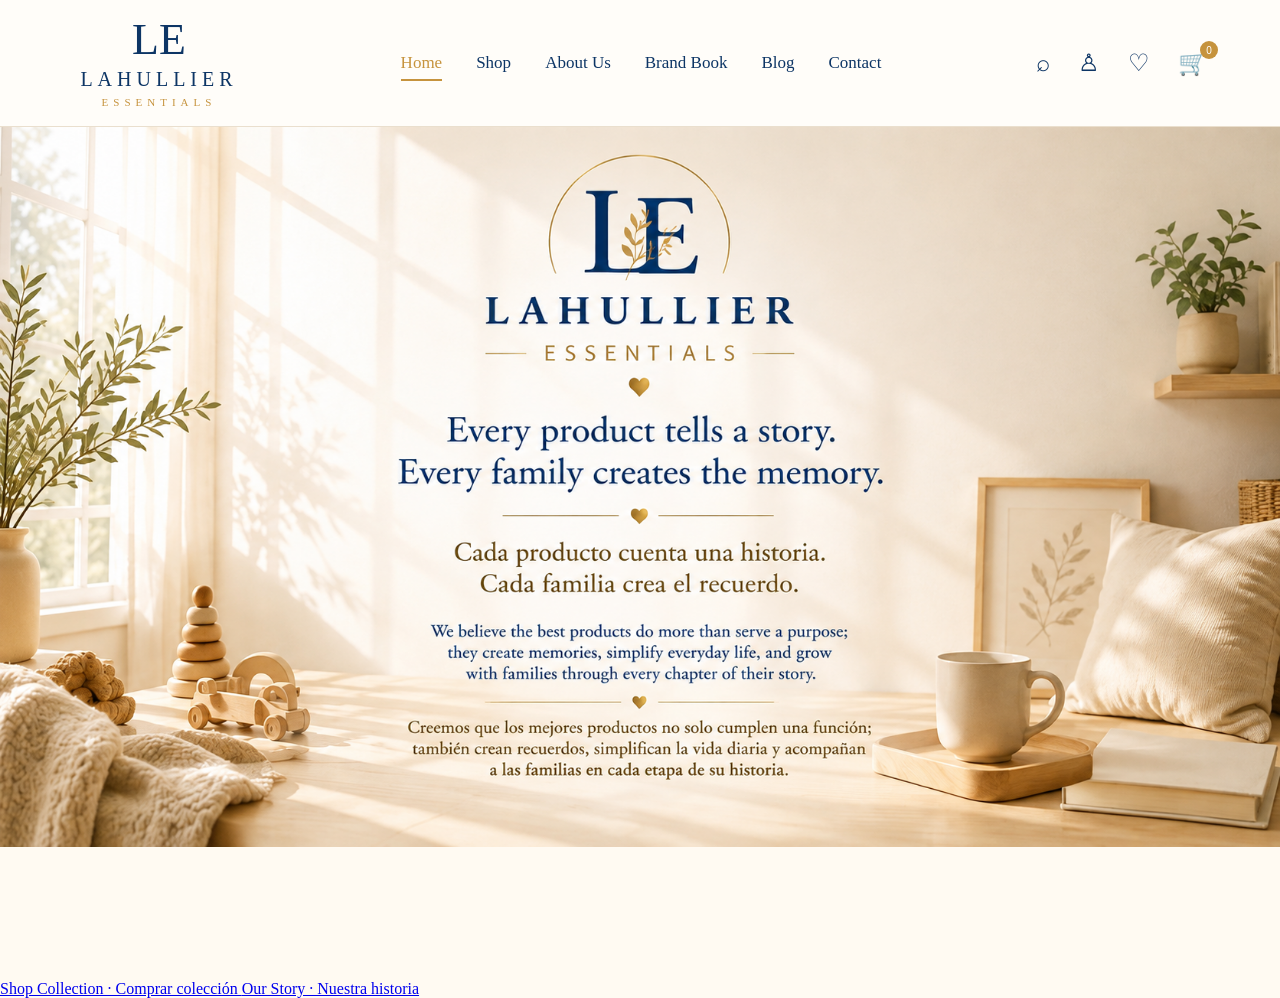
==== commit 7920d65b: "Update navigation links and hero image source" ====
--- a/index.html
+++ b/index.html
@@ -18,11 +18,11 @@
 
     <nav class="main-navigation">
        <a href="#home" class="active">Home</a>
-        <a href="#">Shop</a>
+        <a href="shop.html">Shop</a>
 <a href="about.html">About Us</a>
        <a href="brand-book.html">Brand Book</a>
        <a href="blog.html">Blog</a>
-        <a href="#">Contact</a>
+        <a href="contact.html">Contact</a>
     </nav>
 
     <div class="header-actions">
@@ -40,18 +40,25 @@
 
 <!-- HERO -->
 <section class="hero" id="home">
-  <img
+<img
     class="hero-photo"
-    src="https://raw.githubusercontent.com/Yissel21/lahullier-essentials-website/main/assets/IMG_7998.jpeg"
+    src="assets/3F0651DA-4A97-4241-8859-A0C5455E39ED.png"
+>
 </section>
 
 <!-- OUR STORY -->
 <!-- LINK TO ABOUT US -->
 
-<section class="home-about-link">
+<section class="home-action-links">
 
-    <a href="about.html" class="story-button">
-        Read Our Story · Leer nuestra historia
+    <a href="shop.html"
+       class="home-action-button home-action-primary">
+        Shop Collection · Comprar colección
+    </a>
+
+    <a href="about.html"
+       class="home-action-button home-action-secondary">
+        Our Story · Nuestra historia
     </a>
 
 </section>
--- a/Style.css
+++ b/Style.css
@@ -1978,15 +1978,23 @@
 ================================== */
 
 .journal-hero{
+    min-height:520px;
     padding:120px 25px 95px;
+    display:flex;
+    flex-direction:column;
+    justify-content:center;
     text-align:center;
+
     background:
-        radial-gradient(
-            circle at top left,
-            rgba(176,141,87,.10),
-            transparent 35%
+        linear-gradient(
+            rgba(255,248,238,.76),
+            rgba(255,248,238,.76)
         ),
-        #fffaf2;
+        url("assets/96C91E48-C7AE-42BD-9554-2911812211AD.png");
+
+    background-size:cover;
+    background-position:center;
+    background-repeat:no-repeat;
 }
 
 .journal-label{
@@ -2191,3 +2199,602 @@
         font-size:18px;
     }
 }
+/* ===== FORCE BLOG HERO BACKGROUND ===== */
+
+.journal-hero{
+    min-height:520px !important;
+    padding:120px 25px 95px !important;
+    display:flex !important;
+    flex-direction:column !important;
+    justify-content:center !important;
+    text-align:center !important;
+
+    background-image:
+        linear-gradient(
+            rgba(255,248,238,.48),
+            rgba(255,248,238,.48)
+        ),
+        url("assets/96C91E48-C7AE-42BD-9554-2911812211AD.png") !important;
+
+    background-size:cover !important;
+    background-position:center center !important;
+    background-repeat:no-repeat !important;
+}
+/* ===== ABOUT US HERO BACKGROUND ===== */
+
+.about-hero{
+    min-height:560px !important;
+
+    background-image:
+        linear-gradient(
+            rgba(255,250,242,.58),
+            rgba(255,250,242,.58)
+        ),
+        url("assets/E6350913-1B7F-41DA-BFEE-8A79011E0CDF.png") !important;
+
+    background-size:cover !important;
+    background-position:center center !important;
+    background-repeat:no-repeat !important;
+}
+
+@media(max-width:768px){
+    .about-hero{
+        min-height:520px !important;
+        background-position:center center !important;
+    }
+}
+/* ===== CONTACT PAGE ===== */
+
+.contact-page{
+    background:#fffaf2;
+    padding-bottom:90px;
+}
+
+/* Fondo principal de Contacto */
+
+.contact-hero{
+    min-height:570px;
+    padding:105px 25px 120px;
+
+    display:flex;
+    flex-direction:column;
+    justify-content:center;
+    align-items:center;
+    text-align:center;
+
+    background-image:
+        linear-gradient(
+            rgba(255,250,242,.22),
+            rgba(255,250,242,.22)
+        ),
+        url("assets/74D78E4A-C126-4684-8AA8-9BC5C727DC58.png");
+
+    background-size:cover;
+    background-position:center center;
+    background-repeat:no-repeat;
+}
+
+.contact-label{
+    margin-bottom:18px;
+    font-family:"Montserrat", sans-serif;
+    font-size:13px;
+    font-weight:600;
+    letter-spacing:4px;
+    color:#a67c3c;
+}
+
+.contact-hero h1{
+    margin:0;
+    font-family:"Playfair Display", serif;
+    font-size:64px;
+    font-weight:500;
+    line-height:1.1;
+    color:#1b2f5d;
+    text-shadow:0 2px 12px rgba(255,255,255,.75);
+}
+
+.contact-title-spanish{
+    margin:14px 0 0;
+    font-family:"Lora", serif;
+    font-size:22px;
+    font-style:italic;
+    color:#9a7441;
+}
+
+.contact-divider{
+    width:180px;
+    margin:26px auto;
+    display:flex;
+    align-items:center;
+    justify-content:center;
+    gap:13px;
+}
+
+.contact-divider span:not(.contact-heart){
+    width:60px;
+    height:1px;
+    background:#b08d57;
+}
+
+.contact-heart{
+    color:#b08d57;
+    font-size:13px;
+}
+
+.contact-intro{
+    max-width:680px;
+    margin:0 auto 12px;
+    font-family:"Lora", serif;
+    font-size:17px;
+    line-height:1.8;
+    color:#263650;
+    text-shadow:0 1px 8px rgba(255,255,255,.9);
+}
+
+.contact-spanish{
+    font-style:italic;
+    color:#8b704d;
+}
+
+/* Tarjeta del correo */
+
+.contact-card{
+    position:relative;
+    z-index:2;
+
+    max-width:760px;
+    margin:-65px auto 0;
+    padding:58px 50px;
+
+    text-align:center;
+    background:rgba(255,255,255,.96);
+    border:1px solid rgba(176,141,87,.35);
+    box-shadow:0 20px 45px rgba(27,47,93,.13);
+}
+
+.contact-card-label{
+    margin-bottom:17px;
+    font-family:"Montserrat", sans-serif;
+    font-size:12px;
+    font-weight:600;
+    letter-spacing:3px;
+    color:#b08d57;
+}
+
+.contact-card h2{
+    margin:0;
+    font-family:"Playfair Display", serif;
+    font-size:42px;
+    font-weight:500;
+    color:#1b2f5d;
+}
+
+.contact-card-spanish{
+    margin:9px 0 28px;
+    font-family:"Lora", serif;
+    font-size:18px;
+    font-style:italic;
+    color:#a17d4b;
+}
+
+.contact-card p{
+    font-family:"Lora", serif;
+    font-size:16px;
+    line-height:1.7;
+}
+
+.contact-email-button{
+    display:inline-block;
+    margin-top:28px;
+    padding:17px 30px;
+
+    font-family:"Montserrat", sans-serif;
+    font-size:14px;
+    letter-spacing:.5px;
+
+    color:#ffffff;
+    background:#1b2f5d;
+    border:1px solid #1b2f5d;
+    text-decoration:none;
+
+    transition:.3s ease;
+}
+
+.contact-email-button:hover{
+    color:#1b2f5d;
+    background:#ffffff;
+    border-color:#b08d57;
+    transform:translateY(-2px);
+}
+
+/* Contacto en teléfonos */
+
+@media(max-width:768px){
+
+    .contact-hero{
+        min-height:530px;
+        padding:90px 22px 115px;
+        background-position:center center;
+    }
+
+    .contact-hero h1{
+        font-size:46px;
+    }
+
+    .contact-title-spanish{
+        font-size:19px;
+    }
+
+    .contact-intro{
+        font-size:15px;
+        line-height:1.7;
+    }
+
+    .contact-card{
+        width:calc(100% - 34px);
+        margin:-55px auto 0;
+        padding:42px 22px;
+    }
+
+    .contact-card h2{
+        font-size:34px;
+    }
+
+    .contact-email-button{
+        width:100%;
+        padding:16px 10px;
+        font-size:12px;
+        overflow-wrap:anywhere;
+    }
+}
+/* ===== SHOP PAGE ===== */
+
+.shop-page{
+    width:100%;
+    background:#fffaf2;
+    color:#263650;
+}
+
+/* PORTADA DE SHOP */
+
+.shop-hero{
+    min-height:570px;
+    padding:110px 28px 100px;
+
+    display:flex;
+    flex-direction:column;
+    justify-content:center;
+    align-items:center;
+    text-align:center;
+
+    background:
+        radial-gradient(
+            circle at top left,
+            rgba(176,141,87,.18),
+            transparent 38%
+        ),
+        radial-gradient(
+            circle at bottom right,
+            rgba(27,47,93,.10),
+            transparent 40%
+        ),
+        linear-gradient(
+            135deg,
+            #fffaf2 0%,
+            #f7ecdc 52%,
+            #fffdf8 100%
+        );
+
+    border-bottom:1px solid rgba(176,141,87,.28);
+}
+
+.shop-label{
+    margin:0 0 20px;
+    font-family:"Montserrat", sans-serif;
+    font-size:13px;
+    font-weight:600;
+    letter-spacing:4px;
+    color:#b08d57;
+}
+
+.shop-hero h1{
+    max-width:850px;
+    margin:0;
+
+    font-family:"Playfair Display", serif;
+    font-size:60px;
+    font-weight:500;
+    line-height:1.12;
+    color:#1b2f5d;
+}
+
+.shop-title-spanish{
+    max-width:750px;
+    margin:17px 0 0;
+
+    font-family:"Lora", serif;
+    font-size:22px;
+    font-style:italic;
+    line-height:1.5;
+    color:#9a7441;
+}
+
+.shop-divider{
+    width:180px;
+    margin:28px auto;
+
+    display:flex;
+    align-items:center;
+    justify-content:center;
+    gap:13px;
+}
+
+.shop-divider span:not(.shop-heart){
+    width:60px;
+    height:1px;
+    background:#b08d57;
+}
+
+.shop-heart{
+    font-size:13px;
+    color:#b08d57;
+}
+
+.shop-intro{
+    max-width:700px;
+    margin:0 auto 12px;
+
+    font-family:"Lora", serif;
+    font-size:17px;
+    line-height:1.8;
+    color:#34425a;
+}
+
+.shop-spanish{
+    font-style:italic;
+    color:#8b704d;
+}
+
+/* SECCIÓN DE COLECCIONES */
+
+.shop-preview{
+    padding:95px 40px 105px;
+    text-align:center;
+    background:#fffdf8;
+}
+
+.shop-section-label{
+    margin:0 0 18px;
+
+    font-family:"Montserrat", sans-serif;
+    font-size:12px;
+    font-weight:600;
+    letter-spacing:3px;
+    color:#b08d57;
+}
+
+.shop-preview h2{
+    margin:0;
+
+    font-family:"Playfair Display", serif;
+    font-size:48px;
+    font-weight:500;
+    color:#1b2f5d;
+}
+
+.shop-section-spanish{
+    margin:10px 0 55px;
+
+    font-family:"Lora", serif;
+    font-size:19px;
+    font-style:italic;
+    color:#9a7441;
+}
+
+/* TARJETAS */
+
+.shop-grid{
+    width:100%;
+    max-width:1180px;
+    margin:0 auto;
+
+    display:grid;
+    grid-template-columns:repeat(3, 1fr);
+    gap:28px;
+}
+
+.shop-card{
+    min-height:425px;
+    padding:42px 34px;
+
+    display:flex;
+    flex-direction:column;
+    text-align:left;
+
+    background:#ffffff;
+    border:1px solid rgba(176,141,87,.30);
+    border-bottom:4px solid #b08d57;
+    box-shadow:0 15px 35px rgba(27,47,93,.09);
+
+    transition:transform .3s ease, box-shadow .3s ease;
+}
+
+.shop-card:hover{
+    transform:translateY(-7px);
+    box-shadow:0 22px 45px rgba(27,47,93,.15);
+}
+
+.shop-card-number{
+    margin-bottom:24px;
+
+    font-family:"Playfair Display", serif;
+    font-size:31px;
+    color:#b08d57;
+}
+
+.shop-card h3{
+    margin:0 0 8px;
+
+    font-family:"Playfair Display", serif;
+    font-size:29px;
+    font-weight:500;
+    line-height:1.2;
+    color:#1b2f5d;
+}
+
+.shop-card h4{
+    margin:0 0 25px;
+
+    font-family:"Lora", serif;
+    font-size:17px;
+    font-weight:400;
+    font-style:italic;
+    color:#9a7441;
+}
+
+.shop-card p{
+    margin:0 0 15px;
+
+    font-family:"Lora", serif;
+    font-size:15px;
+    line-height:1.75;
+    color:#39465b;
+}
+
+.shop-coming-soon{
+    display:inline-block;
+    align-self:flex-start;
+
+    margin-top:auto;
+    padding-top:25px;
+
+    font-family:"Montserrat", sans-serif;
+    font-size:11px;
+    font-weight:600;
+    letter-spacing:1.6px;
+    color:#b08d57;
+}
+
+/* CIERRE DE SHOP */
+
+.shop-closing{
+    padding:90px 25px;
+    text-align:center;
+    background:#1b4275;
+    color:#ffffff;
+}
+
+.shop-closing-heart{
+    display:block;
+    margin-bottom:24px;
+    font-size:18px;
+    color:#d1ad70;
+}
+
+.shop-closing blockquote{
+    max-width:900px;
+    margin:0 auto 22px;
+
+    font-family:"Playfair Display", serif;
+    font-size:43px;
+    font-weight:400;
+    line-height:1.35;
+    color:#ffffff;
+}
+
+.shop-closing p{
+    margin:0;
+
+    font-family:"Lora", serif;
+    font-size:17px;
+    font-style:italic;
+    color:#e4cda9;
+}
+
+/* SHOP EN TELÉFONOS Y TABLETAS */
+
+@media(max-width:900px){
+
+    .shop-grid{
+        grid-template-columns:1fr;
+        max-width:620px;
+    }
+
+    .shop-card{
+        min-height:auto;
+    }
+}
+
+@media(max-width:768px){
+
+    .shop-hero{
+        min-height:520px;
+        padding:85px 22px 80px;
+    }
+
+    .shop-hero h1{
+        font-size:43px;
+    }
+
+    .shop-title-spanish{
+        font-size:19px;
+    }
+
+    .shop-intro{
+        font-size:15px;
+        line-height:1.7;
+    }
+
+    .shop-preview{
+        padding:75px 20px 85px;
+    }
+
+    .shop-preview h2{
+        font-size:38px;
+    }
+
+    .shop-section-spanish{
+        margin-bottom:42px;
+    }
+
+    .shop-card{
+        padding:36px 27px;
+    }
+
+    .shop-card h3{
+        font-size:27px;
+    }
+
+    .shop-closing{
+        padding:75px 22px;
+    }
+
+    .shop-closing blockquote{
+        font-size:32px;
+    }
+
+    .shop-closing p{
+        font-size:15px;
+    }
+}
+/* ===== SHOP HERO BACKGROUND IMAGE ===== */
+
+.shop-hero{
+    background-image:
+        linear-gradient(
+            rgba(255,250,242,.28),
+            rgba(255,250,242,.28)
+        ),
+        url("assets/6029200A-1F6E-4AF1-BDAC-0B0F8519E42A.png") !important;
+
+    background-size:cover !important;
+    background-position:center center !important;
+    background-repeat:no-repeat !important;
+}
+
+.shop-hero h1,
+.shop-hero .shop-label,
+.shop-hero .shop-title-spanish,
+.shop-hero .shop-intro{
+    text-shadow:0 2px 12px rgba(255,255,255,.85);
+}
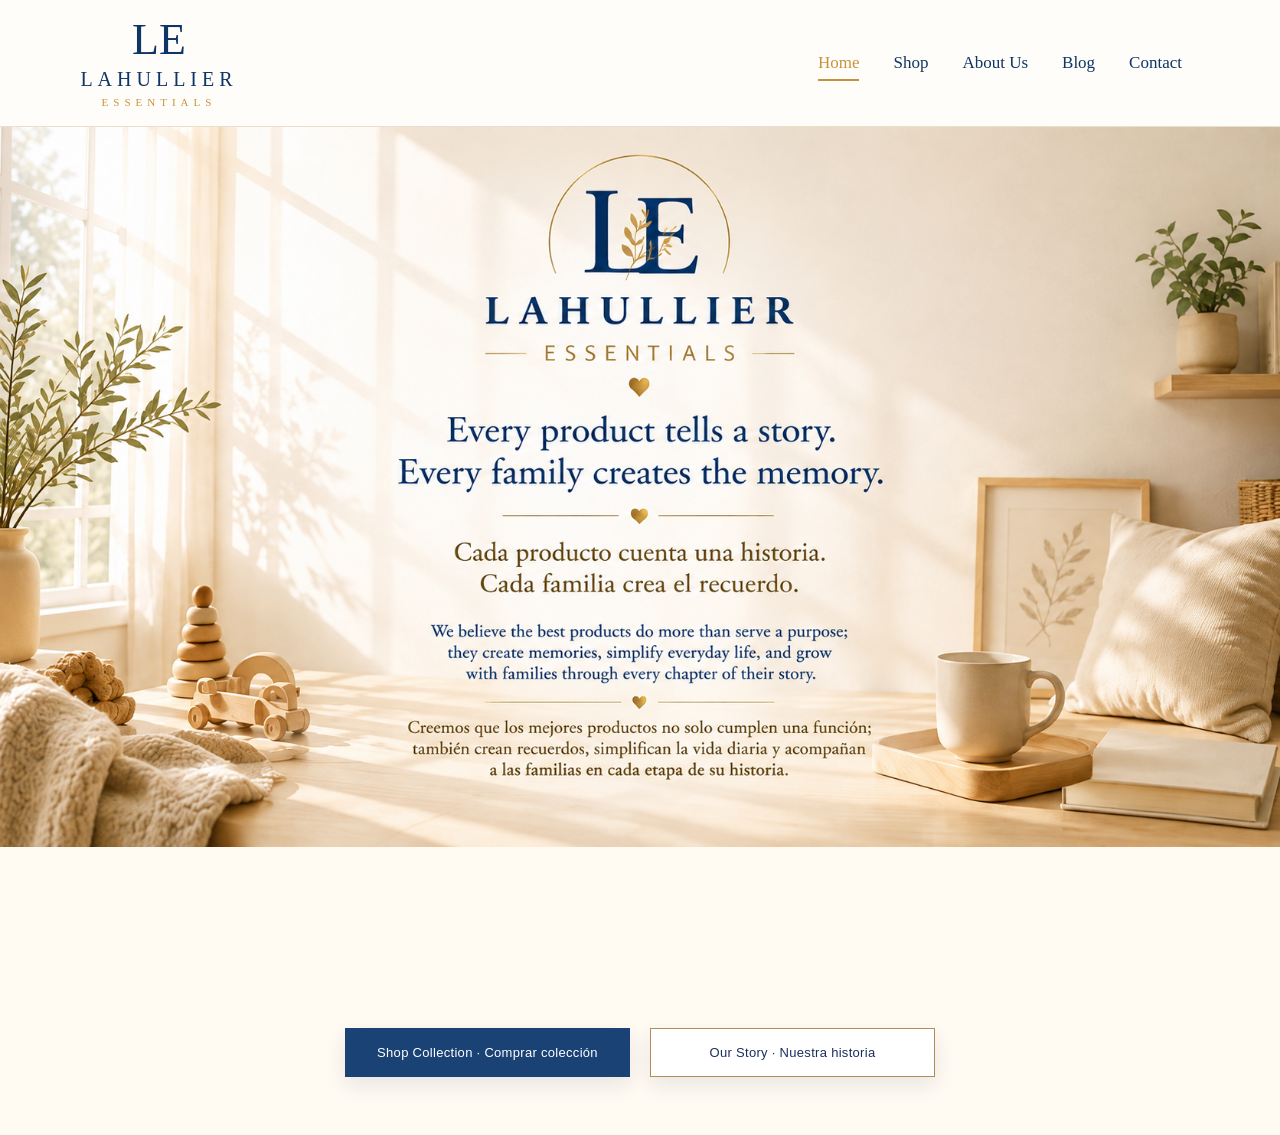
==== commit fb441ec7: "Remove Brand Book link and header actions Removed the Brand Book link and header actions buttons fro" ====
--- a/index.html
+++ b/index.html
@@ -20,23 +20,15 @@
        <a href="#home" class="active">Home</a>
         <a href="shop.html">Shop</a>
 <a href="about.html">About Us</a>
-       <a href="brand-book.html">Brand Book</a>
+
        <a href="blog.html">Blog</a>
         <a href="contact.html">Contact</a>
+        <div id="weglot_here"></div>
     </nav>
 
-    <div class="header-actions">
-        <button type="button" aria-label="Search">⌕</button>
-        <button type="button" aria-label="Account">♙</button>
-        <button type="button" aria-label="Wishlist">♡</button>
+    
+</header>
 
-        <button type="button" class="cart-button" aria-label="Cart">
-            🛒
-            <span class="cart-count">0</span>
-        </button>
-    </div>
-</header>
-</header>
 
 <!-- HERO -->
 <section class="hero" id="home">
--- a/Style.css
+++ b/Style.css
@@ -2798,3 +2798,94 @@
 .shop-hero .shop-intro{
     text-shadow:0 2px 12px rgba(255,255,255,.85);
 }
+/* ===== HOME ACTION BUTTONS ===== */
+
+.home-action-links{
+    width:100%;
+    padding:48px 24px 58px;
+
+    display:flex;
+    justify-content:center;
+    align-items:center;
+    gap:20px;
+    flex-wrap:wrap;
+
+    background:#fffaf2;
+}
+
+.home-action-button{
+    min-width:285px;
+    padding:16px 28px;
+
+    display:inline-flex;
+    justify-content:center;
+    align-items:center;
+
+    font-family:"Montserrat", sans-serif;
+    font-size:13px;
+    font-weight:500;
+    letter-spacing:.3px;
+    text-align:center;
+    text-decoration:none;
+
+    border:1px solid transparent;
+    box-shadow:0 8px 20px rgba(27,47,93,.10);
+
+    transition:
+        transform .3s ease,
+        background .3s ease,
+        color .3s ease,
+        border-color .3s ease,
+        box-shadow .3s ease;
+}
+
+/* Botón de Shop */
+
+.home-action-primary{
+    color:#ffffff;
+    background:#1b4275;
+    border-color:#1b4275;
+}
+
+.home-action-primary:hover{
+    color:#ffffff;
+    background:#142f57;
+    border-color:#142f57;
+    transform:translateY(-3px);
+    box-shadow:0 12px 26px rgba(27,47,93,.18);
+}
+
+/* Botón de About Us */
+
+.home-action-secondary{
+    color:#1b2f5d;
+    background:#ffffff;
+    border-color:#b08d57;
+}
+
+.home-action-secondary:hover{
+    color:#ffffff;
+    background:#b08d57;
+    border-color:#b08d57;
+    transform:translateY(-3px);
+    box-shadow:0 12px 26px rgba(176,141,87,.20);
+}
+
+/* Botones en teléfonos */
+
+@media(max-width:650px){
+
+    .home-action-links{
+        padding:35px 18px 45px;
+        flex-direction:column;
+        gap:14px;
+    }
+
+    .home-action-button{
+        width:100%;
+        min-width:0;
+        max-width:390px;
+        padding:16px 15px;
+        font-size:12px;
+    }
+}
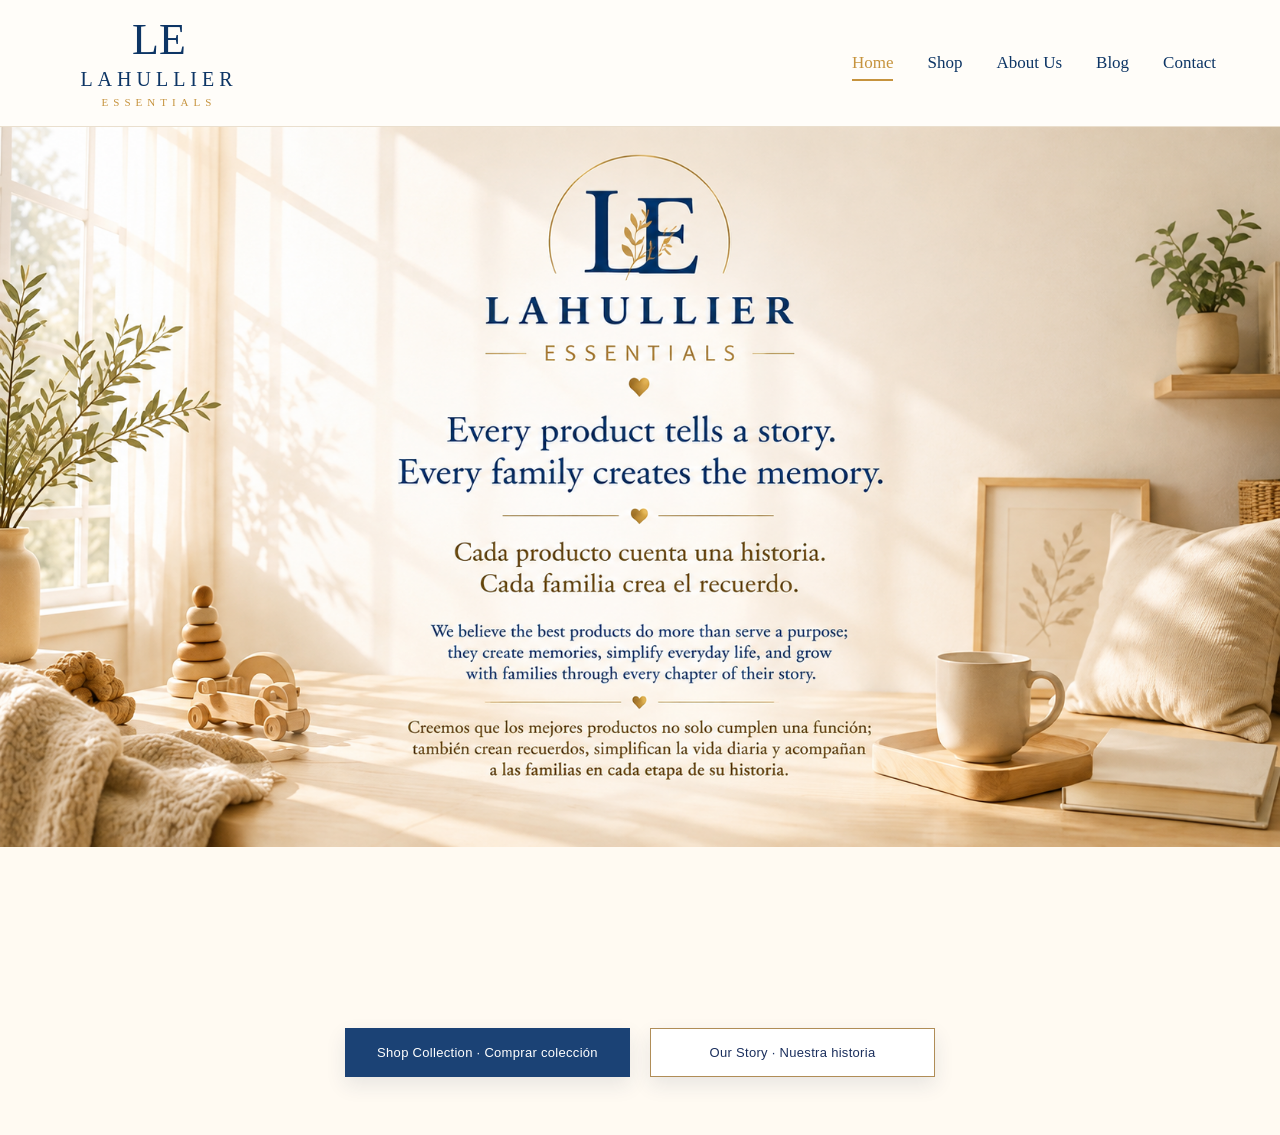
==== commit 058d5889: "Update index.html" ====
--- a/index.html
+++ b/index.html
@@ -23,7 +23,7 @@
 
        <a href="blog.html">Blog</a>
         <a href="contact.html">Contact</a>
-        <div id="weglot_here"></div>
+        
     </nav>
 
     
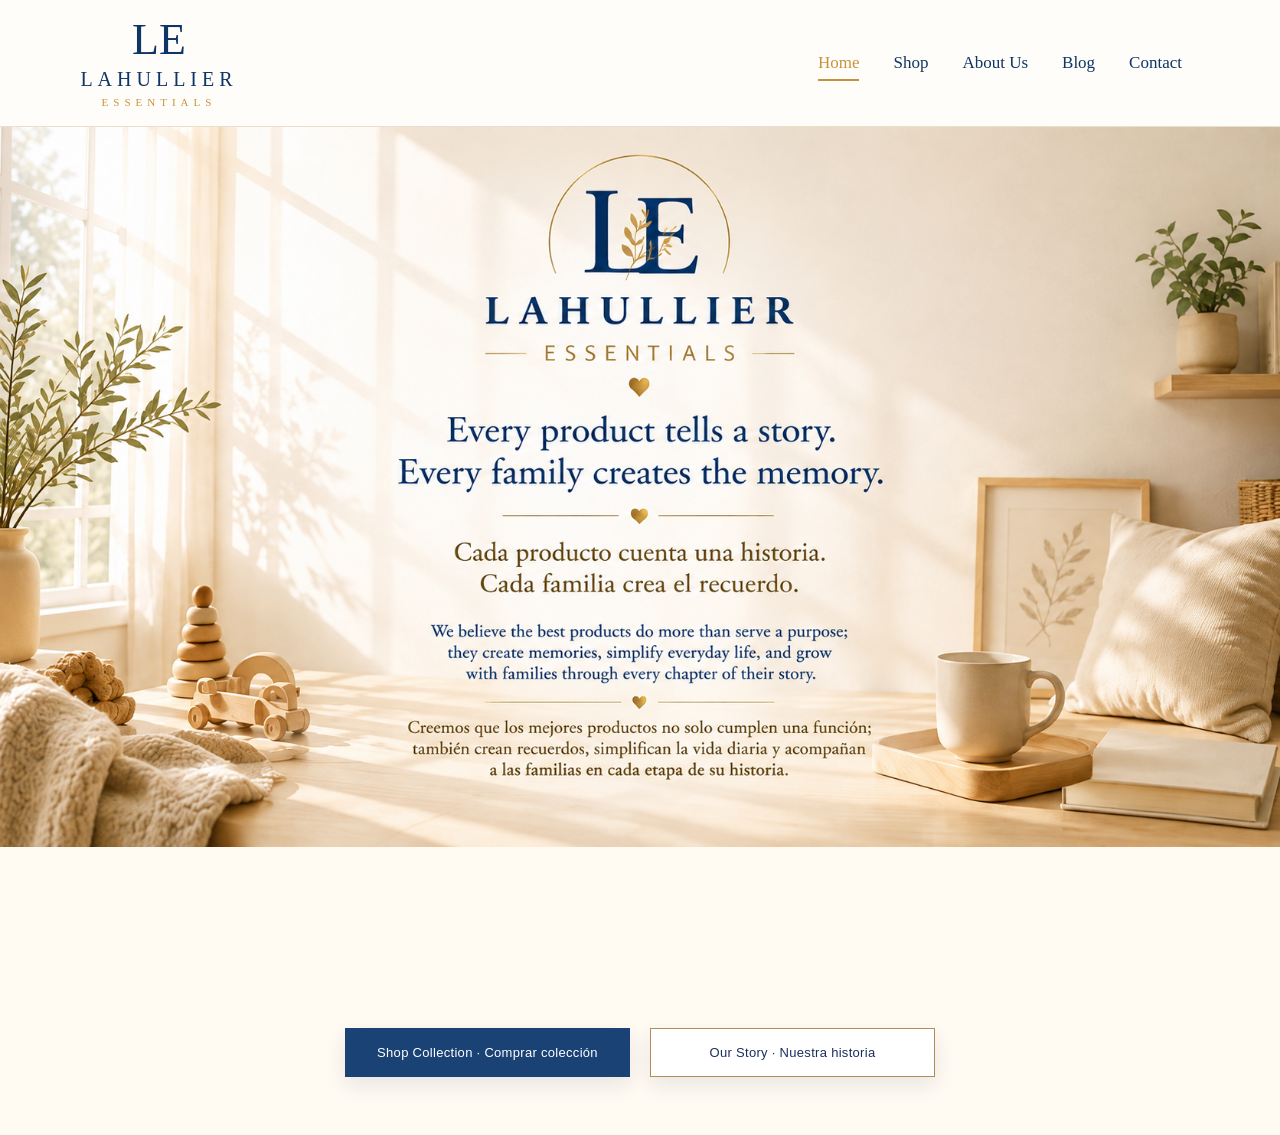
==== commit dbb478f6: "Integrate GTranslate for multilingual support Added GTranslate settings and scripts for language tra" ====
--- a/index.html
+++ b/index.html
@@ -23,7 +23,7 @@
 
        <a href="blog.html">Blog</a>
         <a href="contact.html">Contact</a>
-        
+       <div class="gtranslate_wrapper"></div> 
     </nav>
 
     
@@ -54,6 +54,16 @@
     </a>
 
 </section>
+    <script>
+window.gtranslateSettings = {
+    "default_language":"en",
+    "native_language_names":true,
+    "languages":["en","fr","it","es","pt","de","ja","zh-TW"],
+    "wrapper_selector":".gtranslate_wrapper"
+}
+</script>
+
+<script src="https://cdn.gtranslate.net/widgets/latest/dropdown.js" defer></script>
 <script src="Script.js"></script>
 </body>
 </html>
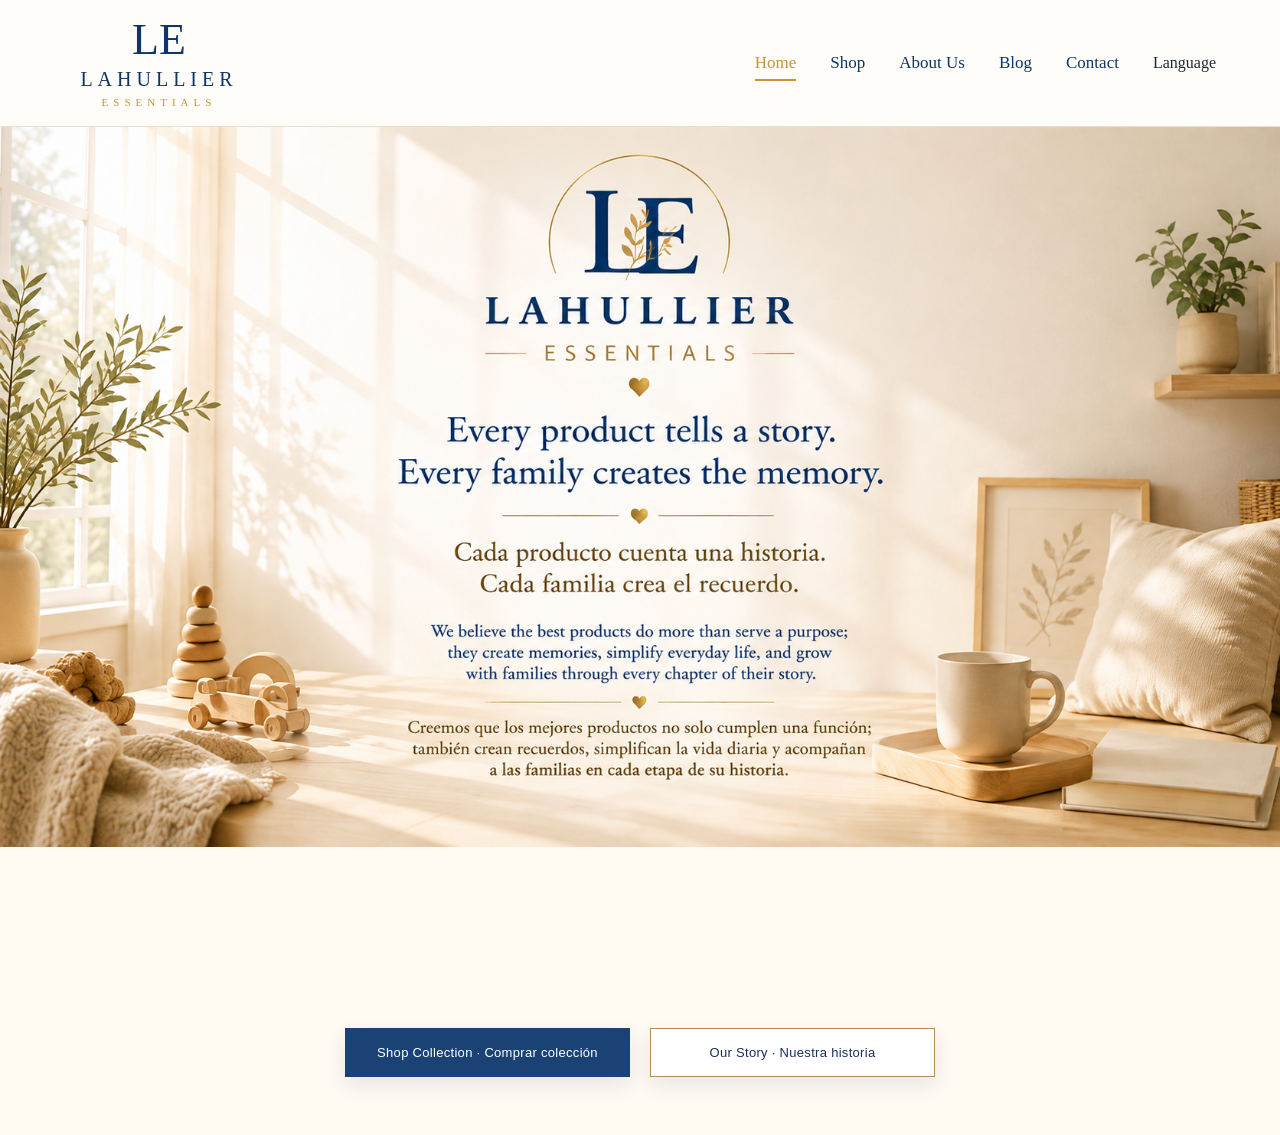
==== commit 37dd7831: "Add language menu to header in index.html" ====
--- a/index.html
+++ b/index.html
@@ -23,7 +23,10 @@
 
        <a href="blog.html">Blog</a>
         <a href="contact.html">Contact</a>
-       <div class="gtranslate_wrapper"></div> 
+       <div class="language-menu">
+    <span class="language-label">Language</span>
+    <div class="gtranslate_wrapper"></div>
+</div>
     </nav>
 
     
--- a/Style.css
+++ b/Style.css
@@ -2889,3 +2889,69 @@
         font-size:12px;
     }
 }
+/* ===== LANGUAGE SELECTOR ===== */
+
+.gtranslate_wrapper{
+    display:flex;
+    align-items:center;
+    justify-content:center;
+    margin-left:8px;
+}
+
+/* Selector de idioma */
+
+.gtranslate_wrapper select,
+.gtranslate_wrapper .gt_selector{
+    min-width:115px;
+
+    padding:7px 24px 7px 8px;
+
+    font-family:"Lora", serif;
+    font-size:15px;
+    font-weight:400;
+
+    color:#1b2f5d;
+    background:transparent;
+
+    border:none;
+    border-bottom:1px solid transparent;
+
+    outline:none;
+    cursor:pointer;
+
+    transition:.3s ease;
+}
+
+.gtranslate_wrapper select:hover,
+.gtranslate_wrapper .gt_selector:hover{
+    color:#b08d57;
+    border-bottom-color:#b08d57;
+}
+
+.gtranslate_wrapper select:focus,
+.gtranslate_wrapper .gt_selector:focus{
+    border-bottom-color:#b08d57;
+}
+
+/* Para que se integre bien al menú */
+
+.main-navigation{
+    display:flex;
+    align-items:center;
+}
+
+/* TABLET Y TELÉFONO */
+
+@media(max-width:900px){
+
+    .gtranslate_wrapper{
+        margin-left:0;
+        margin-top:4px;
+    }
+
+    .gtranslate_wrapper select,
+    .gtranslate_wrapper .gt_selector{
+        min-width:105px;
+        font-size:14px;
+    }
+}
